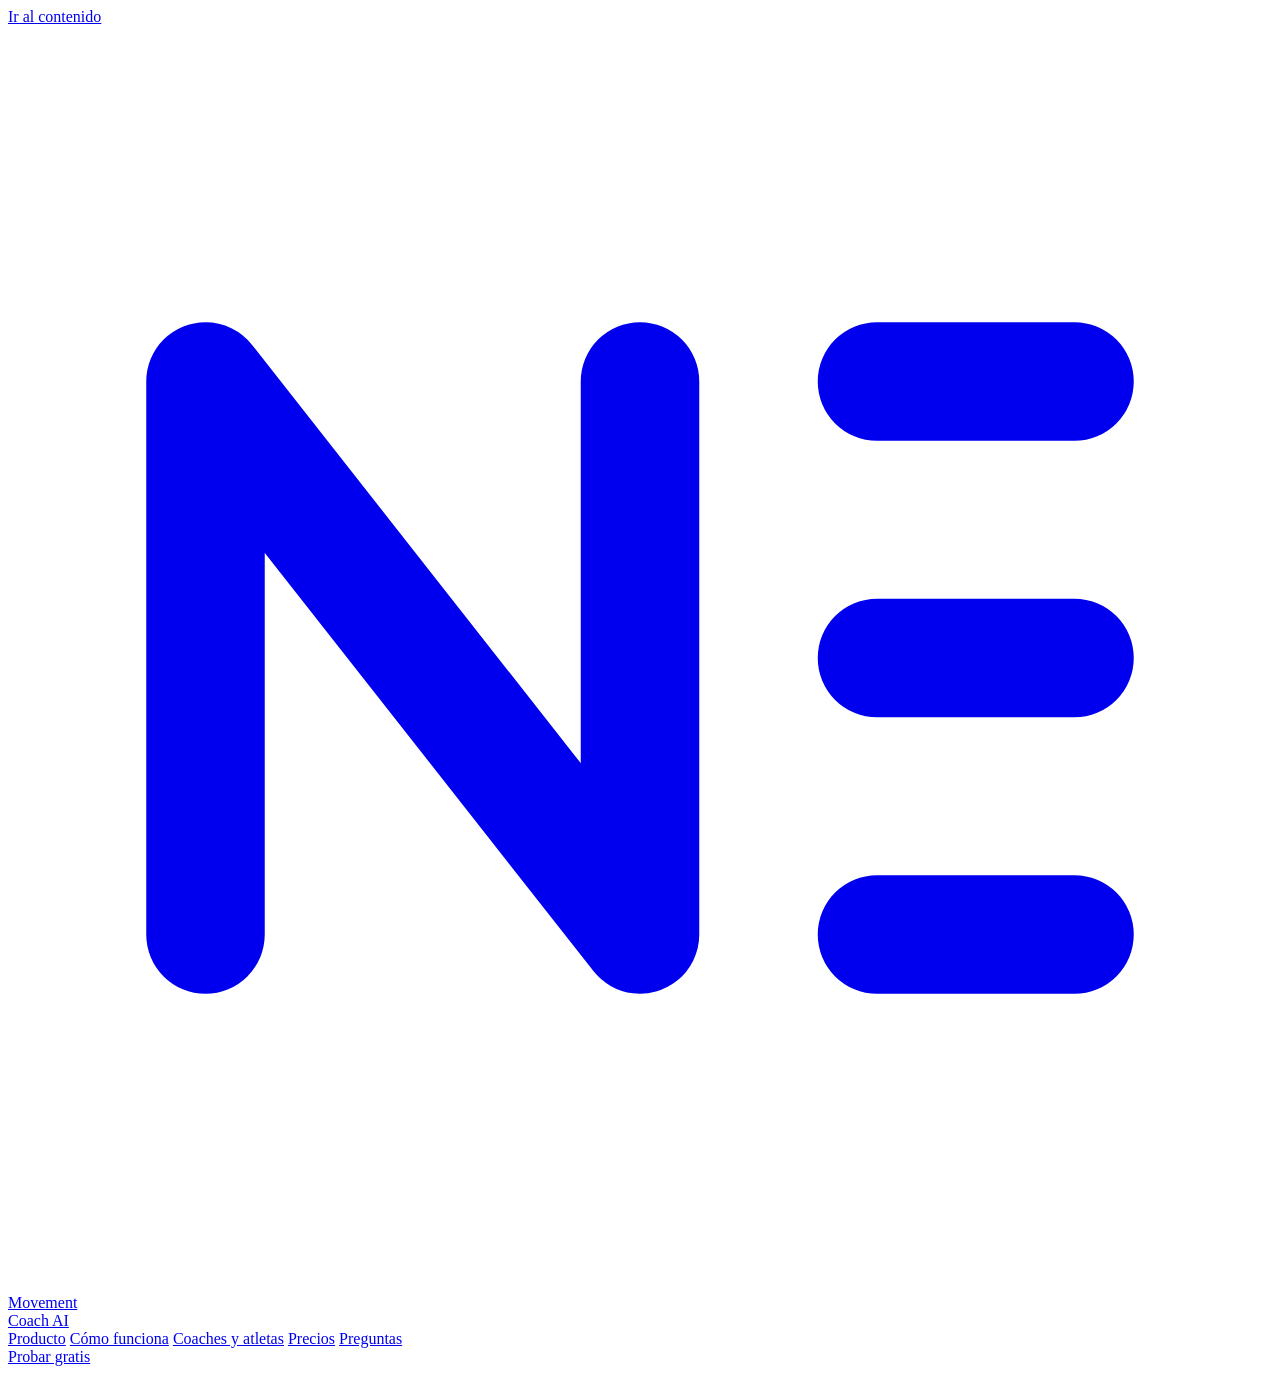
==== app/static/index.html @ e6368af0 "feat: expose exercise library in existing interface" ====
<!doctype html>
<html lang="es">
<head>
  <meta charset="utf-8">
  <!-- whatsapp-public-config -->
  <meta name="viewport" content="width=device-width, initial-scale=1, viewport-fit=cover, interactive-widget=resizes-content">
  <meta name="theme-color" content="#102f24">
  <title>Movement Coach AI | Feedback de técnica en minutos</title>
  <meta name="description" content="Analiza levantamientos, detecta repeticiones y entrega feedback técnico preciso en el momento exacto.">
  <meta property="og:title" content="Movement Coach AI | Feedback de técnica en minutos">
  <meta property="og:description" content="Video, análisis de movimiento y feedback humano para coaches y atletas.">
  <meta property="og:type" content="website">
  <link rel="icon" href="data:image/svg+xml,%3Csvg xmlns='http://www.w3.org/2000/svg' viewBox='0 0 64 64'%3E%3Cpath fill='%231469f7' d='M8 52 28 8l12 27 8-17 8 34H8Z'/%3E%3C/svg%3E">
  <link rel="stylesheet" href="/static/styles.css?v=mobile-native-1">
  <script src="/static/review-state.js" defer></script>
  <script src="/static/athlete-state.js?v=athlete-ux-2" defer></script>
  <link rel="stylesheet" href="/static/training.css?v=14">
  <script src="/static/training-voice.js?v=3" defer></script>
  <script src="/static/vendor/qrcodegen.js?v=1" defer></script>
  <script src="/static/whatsapp-link.js?v=2" defer></script>
  <script src="/static/training.js?v=16" defer></script>
  <script src="/static/app.js?v=training-audio-usage-3" defer></script>
  <script src="/static/mobile-ux.js?v=mobile-native-1" defer></script>
</head>
<body>
  <a class="skip-link" href="#workspace">Ir al contenido</a>
  <main id="workspace" tabindex="-1">
    <header class="topbar">
      <a class="brand" href="/"><svg class="logo-mark" viewBox="0 0 32 32" fill="none" aria-hidden="true"><path d="M5 23V9l11 14V9M22 9h5M22 16h5M22 23h5" stroke="currentColor" stroke-width="3" stroke-linecap="round" stroke-linejoin="round"/></svg><span>Movement<br class="brand-break"> Coach AI</span></a>
      <nav class="marketing-nav" aria-label="Navegación principal">
        <a href="#producto">Producto</a>
        <a href="#como-funciona">Cómo funciona</a>
        <a href="#roles">Coaches y atletas</a>
        <a href="#precios">Precios</a>
        <a href="#preguntas">Preguntas</a>
      </nav>
      <nav class="functional-nav" aria-label="Navegación de la aplicación" hidden>
        <a href="/exercises">Exercise Library</a>
        <a hidden data-nav-role="ATHLETE" href="/analyses/new">Nuevo análisis</a>
        <a hidden data-nav-role="ATHLETE" href="/analyses">Mis análisis</a>
        <a hidden data-nav-role="ATHLETE" href="/training">Bitácora</a>
        <a hidden data-nav-role="COACH" href="/coach/reviews">Bandeja coach</a>
        <a hidden data-nav-role="COACH" href="/coach/analyses/new">Subir video</a>
        <a hidden data-nav-role="COACH" href="/coach/athletes/new">Registrar atleta</a>
        <a hidden data-nav-role="SYSTEM_ADMIN" href="/internal/usage">Uso IA</a>
      </nav>
      <div class="auth-actions"><a class="mvp-link" href="/login">Probar gratis</a></div>
      <div class="functional-actions" hidden><span id="session-user" class="session-user"></span><button id="logout-button" class="logout-button" type="button">Salir</button></div>
    </header>

    <section id="landing-view" class="landing lp" hidden>
      <div class="lp-hero">
        <h1 id="landing-title">Feedback de técnica en minutos, <span>no en horas.</span></h1>
        <p id="landing-copy">Sube un video. La IA detecta repeticiones y ángulos clave. Tú das el feedback exacto, en el segundo exacto.</p>
        <div class="lp-actions"><a class="lp-button" href="/coach/reviews">Soy coach <span aria-hidden="true">→</span></a><a class="lp-button lp-button-line" href="/analyses/new">Soy atleta</a></div>
        <p class="lp-fine">Weightlifting · CrossFit · Fuerza <span>·</span> Sin tarjeta para empezar</p>
      </div>
      <section id="producto" class="lp-showcase" aria-label="Ejemplo del producto">
        <div class="lp-browser"><i></i><i></i><i></i><span>movementcoach.ai/analisis</span></div>
        <div class="lp-tabs" role="tablist" aria-label="Etapas del producto">
          <button class="lp-tab is-active" id="product-tab-upload" type="button" role="tab" aria-selected="true" aria-controls="product-upload" data-product-tab="upload">1 · Sube</button>
          <button class="lp-tab" id="product-tab-ai" type="button" role="tab" aria-selected="false" aria-controls="product-ai" data-product-tab="ai" tabindex="-1">2 · La IA analiza</button>
          <button class="lp-tab" id="product-tab-feedback" type="button" role="tab" aria-selected="false" aria-controls="product-feedback" data-product-tab="feedback" tabindex="-1">3 · Da feedback</button>
        </div>
        <div id="product-upload" class="lp-pane is-active" role="tabpanel" aria-labelledby="product-tab-upload"><div class="lp-drop"><b>Arrastra tu video aquí</b><p>MP4 o MOV · de lado, cuerpo completo, 30–60 s</p><span class="lp-button lp-button-small">Elegir video</span><div class="lp-progress"><i></i></div><small>Analizando movimiento… 64 %</small></div></div>
        <div id="product-ai" class="lp-pane" role="tabpanel" aria-labelledby="product-tab-ai" hidden><div class="lp-product-grid"><div class="lp-video"><video class="lp-video-image" autoplay muted loop playsinline preload="metadata" aria-label="Atleta realizando un press con landmarks de pose visibles"><source src="/static/landing-analysis-example.mp4" type="video/mp4"></video><div><span>Press · 40 kg</span><span>0:12 / 0:24</span></div><small>Rodilla 175.9°<br>Cadera 151.2°<br>Tronco 11.8°</small><p><b></b><b class="is-active"></b><b></b></p></div><div><div class="lp-metrics"><div><small>Repeticiones</small><b>3</b></div><div><small>Rodilla mín.</small><b>40.6°</b></div><div><small>Cadera mín.</small><b>39.2°</b></div><div><small>Tronco máx.</small><b>34.3°</b></div></div><p class="lp-note lp-good"><b>✓</b>Buena profundidad en la recepción.</p><p class="lp-note lp-warn"><b>!</b>Mantén el pecho arriba en la extensión.</p></div></div></div>
        <div id="product-feedback" class="lp-pane" role="tabpanel" aria-labelledby="product-tab-feedback" hidden><div class="lp-product-grid"><div class="lp-video"><video class="lp-video-image" autoplay muted loop playsinline preload="metadata" aria-label="Atleta realizando un press con landmarks de pose visibles"><source src="/static/landing-analysis-example.mp4" type="video/mp4"></video><div><span>Rep 2</span><span>00:12.60</span></div><p><b></b><b class="is-active"></b><b></b></p></div><div><p class="lp-note"><b>00:12</b><span><strong>Corregir</strong><br>Cierra más rápido la extensión de cadera.</span></p><p class="lp-note"><b>00:21</b><span><strong>Comentario</strong><br>Mejor rep de la serie, repite esa salida.</span></p><p class="lp-note lp-plan"><b>Plan</b><span>Próxima sesión: 3×3 al 70 % con foco en el jalón.</span></p></div></div></div>
      </section>

      <section id="como-funciona" class="lp-section lp-centered"><span class="lp-eyebrow">Cómo funciona</span><h2>De video a progreso en 4 pasos</h2><p class="lp-sub">Sin planillas ni revisar video cuadro a cuadro.</p><div class="lp-steps"><article><h3>Sube un video</h3><p>Desde el celular o el computador.</p></article><article><h3>La IA analiza</h3><p>Repeticiones, ángulos y momentos clave.</p></article><article><h3>Revisa y corrige</h3><p>Comenta y clasifica cada repetición.</p></article><article><h3>Da feedback</h3><p>Fortalezas, foco y plan de la próxima sesión.</p></article></div></section>
      <section class="lp-section lp-alt"><div class="lp-inner"><span class="lp-eyebrow">Qué obtienes</span><h2>Todo lo que necesitas para revisar mejor</h2><div class="lp-bento"><article class="lp-wide"><i>◎</i><h3>Video anotado con ángulos</h3><p>Rodilla, cadera y tronco medidos cuadro a cuadro, sobre el video del atleta.</p></article><article class="lp-wide"><i>≡</i><h3>Repeticiones detectadas</h3><p>Timeline por repetición para saltar directo a la mejor y a la que hay que trabajar.</p></article><article><i>✎</i><h3>Comentarios en el segundo exacto</h3><p>El atleta ve tu corrección justo donde ocurre.</p></article><article><i>★</i><h3>Resumen por sesión</h3><p>Fortalezas, foco principal y próxima sesión.</p></article><article><i>◷</i><h3>Bandeja de revisiones</h3><p>Pendientes, en revisión y completadas en un vistazo.</p></article></div></div></section>
      <section id="roles" class="lp-section"><div class="lp-centered"><span class="lp-eyebrow">Para cada rol</span><h2>Una herramienta, dos formas de usarla</h2></div><div class="lp-roles"><article class="lp-role lp-role-dark"><span class="lp-eyebrow">Coaches</span><h3>Revisa más atletas, con más criterio</h3><p>La IA prepara el análisis y tú decides qué corregir.</p><ul><li>Bandeja de revisiones</li><li>Comentarios anclados al video</li><li>Plan de la próxima sesión</li></ul><a class="lp-button lp-button-light" href="/coach/reviews">Probar como coach →</a></article><article class="lp-role"><span class="lp-eyebrow">Atletas</span><h3>Entiende tu técnica y mejora cada semana</h3><p>Métricas claras y feedback humano sobre tus propios videos.</p><ul><li>Análisis automático al subir</li><li>Historial de tus levantamientos</li><li>Pide revisión a un coach</li></ul><a class="lp-button" href="/analyses/new">Probar como atleta →</a></article></div></section>
      <section id="precios" class="lp-section lp-alt"><div class="lp-inner lp-centered"><span class="lp-eyebrow">Precios</span><h2>Empieza gratis. Crece cuando lo necesites.</h2><p class="lp-sub">Precios de ejemplo; ajústalos a tu modelo.</p><div class="lp-toggle" role="group" aria-label="Periodicidad de precios"><button class="is-active" type="button" data-price-cycle="m" aria-pressed="true">Mensual</button><button type="button" data-price-cycle="a" aria-pressed="false">Anual · -20 %</button></div><div class="lp-plans"><article><h3>Atleta</h3><p>Para probar el análisis.</p><strong>$0 <small>/mes</small></strong><ul><li>3 análisis al mes</li><li>Video anotado y métricas</li><li>Historial básico</li></ul><a class="lp-button lp-button-line" href="/analyses/new">Empezar gratis</a></article><article class="lp-featured"><span>Más elegido</span><h3>Coach</h3><p>Para coaches independientes.</p><strong><b data-m="29" data-a="23">$29</b> <small>/mes</small></strong><ul><li>Hasta 30 atletas</li><li>Bandeja de revisiones</li><li>Comentarios y resumen por sesión</li></ul><a class="lp-button" href="/coach/reviews">Probar gratis</a></article><article><h3>Studio</h3><p>Para equipos y gimnasios.</p><strong><b data-m="79" data-a="63">$79</b> <small>/mes</small></strong><ul><li>Varios coaches</li><li>Atletas ilimitados</li><li>Soporte prioritario</li></ul><a class="lp-button lp-button-line" href="mailto:ventas@movementcoach.ai">Hablar con ventas</a></article></div></div></section>
      <section id="preguntas" class="lp-section lp-centered"><span class="lp-eyebrow">Preguntas</span><h2>Lo que suelen preguntar</h2><div class="lp-faq"><details><summary>¿Qué necesito para analizar un video?</summary><p>Un MP4 o MOV grabado de lado, con el cuerpo completo en cuadro y buena luz.</p></details><details><summary>¿La IA reemplaza al coach?</summary><p>No. La IA organiza repeticiones y mediciones; el feedback final es criterio profesional.</p></details><details><summary>¿El atleta ve el feedback?</summary><p>Sí. Recibe tus comentarios y puede saltar al momento exacto del video.</p></details><details><summary>¿Mis videos son privados?</summary><p>Solo los ven el atleta y el coach que revisa el análisis.</p></details></div></section>
      <div class="lp-final"><h2>Convierte cada video en una oportunidad de coaching</h2><p>Menos tiempo en análisis. Más tiempo haciendo mejores atletas.</p><a class="lp-button lp-button-light" href="/login">Probar gratis →</a></div>
      <footer class="lp-footer"><span>© 2026 Movement Coach AI</span><span>Términos · Privacidad · Contacto</span></footer>
    </section>

    <section id="login-view" hidden>
      <div class="hero auth-hero"><h1>Bienvenido de vuelta</h1><p>Ingresa con tus credenciales para continuar.</p></div>
      <form id="login-form" class="card auth-card">
        <label>Usuario
          <input name="username" type="text" required autocomplete="username" placeholder="Ej. gaston o carlos" autofocus>
        </label>
        <label>Contraseña<input name="password" type="password" required autocomplete="current-password" placeholder="Tu contraseña"></label>
        <div class="form-actions"><button type="submit">Entrar</button><span id="login-status" role="status"></span></div>
        <p class="muted auth-help">Demo disponible: <b>gaston</b>, <b>carlos</b>, <b>anais</b>, <b>pablo</b> o <b>admin</b>.</p>
      </form>
    </section>

    <section id="usage-view" hidden>
      <div class="section-head">
        <div><h1>Uso de IA</h1><p class="section-context">Vista interna · Operación</p></div>
      </div>
      <p class="muted">Consumo reportado de análisis, interpretación de WOD y dictado. Los tokens de razonamiento ya están incluidos en la salida. La bitácora se registra desde esta actualización.</p>
      <div id="usage-totals" class="metrics"></div>
      <section class="card"><h2>Consumo por modelo</h2><div id="usage-by-model"></div></section>
      <section class="card"><h2>Bitácora por atleta</h2><div id="usage-by-athlete"></div></section>
      <section class="card"><h2>Últimas operaciones con IA</h2><div id="usage-recent-runs"></div></section>
      <p id="usage-status" class="muted" role="status"></p>
    </section>

    <section id="demo-view" hidden>
      <div class="hero">
        <h1>De video a feedback humano</h1>
        <p>Un recorrido breve para mostrar cómo atleta, análisis IA y coach trabajan sobre el mismo entrenamiento.</p>
      </div>
      <div class="demo-flow">
        <article class="card"><span class="step">1</span><h2>Atleta</h2><p><b>Gastón Demo</b> sube el video y define su objetivo.</p><a class="button-link" href="/login">Entrar como atleta</a></article>
        <article class="card"><span class="step">2</span><h2>Análisis IA</h2><p>Se generan video anotado, métricas y repeticiones detectadas.</p><a class="button-link" href="/login">Ver mi espacio</a></article>
        <article class="card"><span class="step">3</span><h2>Coach</h2><p><b>Carlos</b> · Weightlifting<br><b>Annais</b> · Fuerza<br><b>Pablo</b> · CrossFit</p><a class="button-link" href="/login">Entrar como coach</a></article>
        <article class="card"><span class="step">4</span><h2>Feedback</h2><p>El coach comenta momentos del video, clasifica repeticiones y entrega el plan de la próxima sesión.</p></article>
      </div>
    </section>

    <section id="new-view" hidden>
      <div class="hero">
        <h1>Nuevo análisis</h1>
        <p>Sube un video para revisar tu técnica, métricas y repeticiones.</p>
      </div>
      <form id="analysis-form" class="card" enctype="multipart/form-data">
        <div class="form-grid">
          <label>Ejercicio
            <select name="exercise" required>
              <option value="">Selecciona un ejercicio</option>
              <option>Sentadilla</option>
              <option>Peso muerto</option>
              <option>Thruster</option>
              <option>Clean</option>
              <option>Clean &amp; Jerk</option>
              <option>Snatch</option>
              <option>Press</option>
              <option>Otro</option>
            </select>
          </label>
          <label>Carga (kg) <span class="muted">· opcional</span>
            <input name="load_kg" type="number" min="0" step="0.1" inputmode="decimal" placeholder="Ej. 60">
          </label>
          <label>Vista del video
            <select name="view" id="analysis-view" required>
              <option value="side">De costado</option>
              <option value="front">De frente</option>
            </select>
            <span class="field-hint">Selecciona el encuadre predominante. De frente prioriza simetría; de costado, profundidad, cadera y tronco.</span>
          </label>
        </div>
        <label>Objetivo
          <textarea name="objective" required maxlength="1000" rows="3" placeholder="¿Qué quieres observar o mejorar?"></textarea>
          <span class="field-hint">Obligatorio. Ejemplos: «Revisar mi profundidad» o «Mantener el tronco estable».</span>
        </label>
        <div class="upload-zone">
          <p><strong>Antes de subir tu video</strong></p>
          <ul><li>Cuerpo completo visible.</li><li>Iluminación suficiente.</li><li>Encuadre de frente o de costado acorde al ejercicio.</li></ul>
          <label for="athlete-file">Seleccionar o reemplazar video</label>
          <input id="athlete-file" name="file" type="file" accept=".mp4,.mov,.m4v,.avi,video/*" required>
          <small>MP4, MOV, M4V o AVI</small>
          <p id="selected-file" role="status">Ningún video seleccionado.</p>
          <video id="upload-preview" class="upload-preview" controls muted playsinline hidden></video>
        </div>
        <div class="athlete-readiness"><strong id="form-readiness" role="status"></strong><ul id="analysis-requirements"></ul></div>
        <div class="form-actions">
          <button id="go" type="submit" disabled>Subir y analizar video</button>
          <span id="status" role="status" aria-live="polite"></span>
          <progress id="upload-progress" max="100" value="0" aria-label="Progreso de subida" hidden></progress>
        </div>
      </form>
    </section>

    <section id="coach-new-analysis-view" hidden>
      <div class="hero"><h1>Subir video de atleta</h1><p>Crea el análisis y la revisión directamente para tu alumno.</p></div>
      <form id="coach-analysis-form" class="card" enctype="multipart/form-data">
        <div class="form-grid">
          <label>Atleta<select name="athlete_id" id="coach-athlete" required><option value="">Cargando atletas…</option></select></label>
          <label>Ejercicio<select name="exercise" required><option value="">Selecciona un ejercicio</option><option>Sentadilla</option><option>Peso muerto</option><option>Thruster</option><option>Clean</option><option>Clean &amp; Jerk</option><option>Snatch</option><option>Press</option><option>Otro</option></select></label>
          <label>Carga (kg) <span class="muted">· opcional</span><input name="load_kg" type="number" min="0" step="0.1" inputmode="decimal"></label>
          <label>Vista<select name="view" required><option value="side">De costado</option><option value="front">De frente</option></select></label>
        </div>
        <label>Objetivo<textarea name="objective" required maxlength="1000" rows="3" placeholder="¿Qué quieres revisar con el atleta?"></textarea></label>
        <label class="upload-zone">Archivo de video<input name="file" type="file" accept=".mp4,.mov,.m4v,.avi,video/*" required><span class="upload-zone-copy"><b>Selecciona el video del atleta</b><small>MP4, MOV, M4V o AVI · cuerpo completo y buena luz.</small></span></label>
        <div class="form-actions"><button type="submit">Crear análisis y revisión</button><span id="coach-upload-status" role="status"></span></div>
      </form>
    </section>

    <section id="coach-new-athlete-view" hidden>
      <div class="hero"><h1>Registrar atleta</h1><p>Crea un acceso para tu atleta y luego podrás subir un video en su nombre.</p></div>
      <form id="coach-athlete-form" class="card auth-card">
        <label>Nombre completo<input name="name" required maxlength="160" autocomplete="name" placeholder="Nombre del atleta"></label>
        <label>Usuario<input name="username" required maxlength="40" autocomplete="username" placeholder="Ej. maria.gonzalez"></label>
        <label>Contraseña inicial<input name="password" type="password" required minlength="8" maxlength="200" autocomplete="new-password" placeholder="Mínimo 8 caracteres"></label>
        <div class="form-actions"><button type="submit">Registrar atleta</button><span id="coach-athlete-status" role="status"></span></div>
      </form>
    </section>

    <section id="list-view" hidden>
      <div class="section-head">
        <div><h1>Mis análisis</h1></div>
        <a class="button-link" href="/analyses/new">Nuevo análisis</a>
      </div>
      <p id="list-status" role="status" aria-live="polite"></p>
      <div id="analysis-filters" class="filter-chips" aria-label="Filtrar análisis por estado"></div>
      <div id="analysis-list"></div>
    </section>

    <section id="detail-view" hidden>
      <a class="back-link" href="/analyses">← Mis análisis</a>
      <div class="section-head detail-head">
        <div><h1 id="detail-title">Análisis</h1></div>
        <span id="detail-status" class="state"></span>
      </div>
      <p id="detail-meta" class="muted"></p>
      <p id="detail-objective"></p>
      <section id="athlete-first-look" class="card" hidden><h2>Qué mirar primero</h2><p id="athlete-first-look-copy"></p><button id="athlete-first-moment" class="secondary-button" type="button" hidden>Ver primer momento</button></section>
      <div id="review-cta" class="card review-cta" hidden>
        <h2 id="review-cta-title">Tu siguiente paso</h2>
        <p id="review-cta-copy"></p>
        <a id="request-review-link" class="button-link"></a>
      </div>
      <div id="detail-action-feedback" class="card success-card" hidden role="status"></div>
      <div id="detail-connection" class="card" hidden role="status"></div>
      <div id="detail-error" class="card error-card" hidden role="alert"></div>
      <div id="athlete-coach-feedback" hidden></div>
      <div id="review-status" hidden></div>
      <div id="detail-completed" hidden>
        <div class="card athlete-player"><h2>Video anotado · análisis automático</h2><p class="muted">Usa los comentarios y las repeticiones para ir directamente a un momento del video.</p><video id="annotated-video" controls playsinline preload="metadata"></video></div>
        <section id="athlete-ai-observations" class="card ai-observations" hidden><h2>Momentos destacados · análisis automático</h2><p class="muted">Sugerencias automáticas para orientar tu observación. No son feedback del coach.</p><div id="athlete-ai-observations-list"></div></section>
        <div class="card"><h2>Métricas del análisis automático</h2><div id="metrics" class="metrics"></div></div>
        <div class="card"><h2>Repeticiones detectadas</h2><div id="reps"></div></div>
        <details class="card"><summary>Video original</summary><video id="original-video" controls playsinline preload="metadata"></video></details>
        <div id="detail-preflight" class="card" hidden></div>
        <details class="card"><summary>JSON técnico</summary><pre id="technical-json"></pre></details>
      </div>
      <section id="reanalyze-card" class="card" hidden>
        <h2>Reanalizar este video</h2>
        <p class="muted">Crea un nuevo análisis con el mismo video y conserva el historial anterior.</p>
        <div class="form-grid">
          <label>Ejercicio
            <select id="reanalyze-exercise"><option>Sentadilla</option><option>Peso muerto</option><option>Thruster</option><option>Clean</option><option>Clean &amp; Jerk</option><option>Snatch</option><option>Press</option><option>Otro</option></select>
          </label>
          <label>Vista
            <select id="reanalyze-view"><option value="side">De costado</option><option value="front">De frente</option></select>
            <span class="field-hint">El encuadre debe coincidir con el video original.</span>
          </label>
        </div>
        <div class="form-actions"><button id="reanalyze-submit" class="secondary-button" type="button">Reanalizar video</button><span id="reanalyze-status" role="status"></span></div>
      </section>
    </section>

    <section id="coach-selection-view" hidden>
      <a id="selection-back" class="back-link">← Volver al análisis</a>
      <div class="hero">
        <h1>Elige un coach</h1>
        <p>El coach revisará tu video y dejará comentarios y un plan para tu próxima sesión. Podrás consultarlos desde Mis análisis.</p>
      </div>
      <section id="selection-requests" class="card" hidden><h2>Solicitudes existentes</h2><div id="selection-requests-list"></div></section>
      <p id="coach-selection-status" role="status" aria-live="polite"></p>
      <div id="coach-list" class="coach-list"></div>
    </section>

    <section id="coach-reviews-view" hidden>
      <div class="section-head">
        <div><h1>Mis revisiones</h1><p id="coach-identity" class="section-context">Coach</p></div>
      </div>
      <label class="review-filter">Estado
        <select id="review-filter">
          <option value="">Todas</option>
          <option value="PENDING">Pendientes</option>
          <option value="IN_REVIEW">En revisión</option>
          <option value="COMPLETED">Completadas</option>
        </select>
      </label>
      <p id="coach-reviews-status" role="status" aria-live="polite"></p>
      <div id="coach-review-filters" class="filter-chips" aria-label="Filtrar revisiones por estado"></div>
      <div id="coach-reviews-list"></div>
    </section>

    <section id="coach-review-detail-view" hidden>
      <a id="coach-review-back" class="back-link">← Mis revisiones</a>
      <div class="section-head detail-head">
        <div><h1 id="coach-review-title">Revisión</h1><p class="section-context">Vista demo · Coach</p></div>
        <span id="coach-review-state" class="state"></span>
      </div>
      <p id="coach-review-meta" class="muted"></p>
      <p id="coach-review-objective"></p>
      <div id="coach-preflight" class="card" hidden></div>
      <div id="coach-start-card" class="card" hidden>
        <h2>Revisión pendiente</h2>
        <p class="muted">Marca la revisión como iniciada antes de trabajar sobre ella.</p>
        <button id="coach-start-review" type="button">Iniciar revisión</button>
      </div>
      <div id="coach-completed-card" class="card success-card" hidden><h2>Revisión completada</h2><p><span id="coach-completed-recipient"></span> Esta revisión quedó bloqueada para edición.</p></div>
      <section class="card review-readiness" aria-label="Requisitos para completar"><h2>Para completar la revisión</h2><ul id="coach-close-requirements"></ul><p id="coach-draft-status" role="status">Sin cambios pendientes</p><p class="muted">Completar la revisión bloquea la edición y deja el feedback disponible para el atleta.</p></section>
      <div class="grid">
        <div class="card studio-player-card">
          <div class="review-player">
          <h2>Video anotado</h2>
          <video id="coach-annotated-video" controls playsinline preload="metadata"></video>
          <div class="video-controls" aria-label="Controles de velocidad">
            <span>Tiempo: <b id="coach-video-time">00:00.00</b></span>
            <button type="button" data-rate="0.25">0.25x</button>
            <button type="button" data-rate="0.5">0.5x</button>
            <button type="button" data-rate="1">1x</button>
          </div>
          </div>
      <section id="coach-review-moments" class="review-moments"><h2>Momentos para revisar</h2><p id="coach-moments-intro"></p><p class="muted">Son sugerencias para orientar tu revisión. Tú decides qué incluir en el feedback.</p><div id="coach-moments-navigation"></div><div id="coach-review-moments-list"></div></section>
      <div id="coach-annotation-editor" class="context-editor" hidden>
        <h2 id="coach-annotation-editor-title">Agregar comentario</h2>
        <p id="coach-annotation-time" class="muted"></p>
        <label>Tipo
          <select id="coach-annotation-type">
            <option value="COMMENT">COMMENT</option>
            <option value="REVIEW">REVIEW</option>
            <option value="CORRECT">CORRECT</option>
            <option value="PRIORITY">PRIORITY</option>
          </select>
        </label>
        <label>Texto
          <textarea id="coach-annotation-text" maxlength="2000" rows="3" required></textarea>
        </label>
        <label>Repetición <span class="muted">· opcional</span>
          <select id="coach-annotation-repetition"><option value="">Sin repetición</option></select>
        </label>
        <div class="form-actions">
          <button id="coach-annotation-save" type="button">Guardar comentario</button>
          <button id="coach-annotation-cancel" class="secondary-button" type="button">Cancelar</button>
        </div>
      </div>
      <section class="context-repetitions"><h2>Repeticiones y comentarios</h2><div id="coach-reps"></div><div id="coach-timeline-annotations"></div></section>
        </div>
        <div class="card"><h2>Video original</h2><video id="coach-original-video" controls playsinline preload="metadata"></video></div>
      </div>
      <div class="card"><h2>Análisis IA</h2><div id="coach-metrics" class="metrics"></div></div>
      <div id="coach-repetition-correction" class="card">
        <h2>Corregir repeticiones</h2>
        <p class="muted">Descarta una detección falsa o agrega una repetición que la IA no encontró.</p>
        <div class="form-grid">
          <label>Inicio (s)<input id="manual-rep-start" type="number" min="0" step="0.01"></label>
          <label>Punto bajo (s)<input id="manual-rep-bottom" type="number" min="0" step="0.01"></label>
          <label>Fin (s)<input id="manual-rep-end" type="number" min="0" step="0.01"></label>
        </div>
        <label>Nota <span class="muted">· opcional</span><input id="manual-rep-note" maxlength="1000" placeholder="Ej. La IA fusionó dos repeticiones"></label>
        <div class="form-actions"><button id="manual-rep-save" type="button">Agregar repetición manual</button><span id="manual-rep-status" class="muted" role="status"></span></div>
      </div>
      <div class="card coach-annotations-card">
        <div class="section-head compact-head"><h2>Feedback del coach</h2><button id="coach-add-annotation" type="button">+ Agregar comentario</button></div>
        <p id="coach-annotations-status" class="muted" role="status"></p>
        <div id="coach-annotations-list"></div>
      </div>
      <div id="coach-summary-card" class="card">
        <h2>Resumen del coach</h2>
        <label>Fortalezas
          <textarea id="coach-strengths" maxlength="4000" rows="3"></textarea>
        </label>
        <label>Principal punto a trabajar
          <textarea id="coach-main-focus" maxlength="4000" rows="3"></textarea>
        </label>
        <label>Próxima sesión
          <textarea id="coach-next-session" maxlength="4000" rows="3"></textarea>
        </label>
        <label>Resumen adicional <span class="muted">· opcional</span>
          <textarea id="coach-summary" maxlength="4000" rows="3"></textarea>
        </label>
        <div class="form-actions">
          <button id="coach-save-summary" type="button">Guardar resumen</button>
          <button id="coach-complete-review" type="button">Guardar y completar revisión</button>
          <span id="coach-summary-status" class="muted" role="status"></span>
        </div>
      </div>
      <details class="card"><summary>JSON técnico</summary><pre id="coach-technical-json"></pre></details>
      <div id="coach-review-error" class="card error-card" hidden></div>
    </section>
  </main>
</body>
</html>
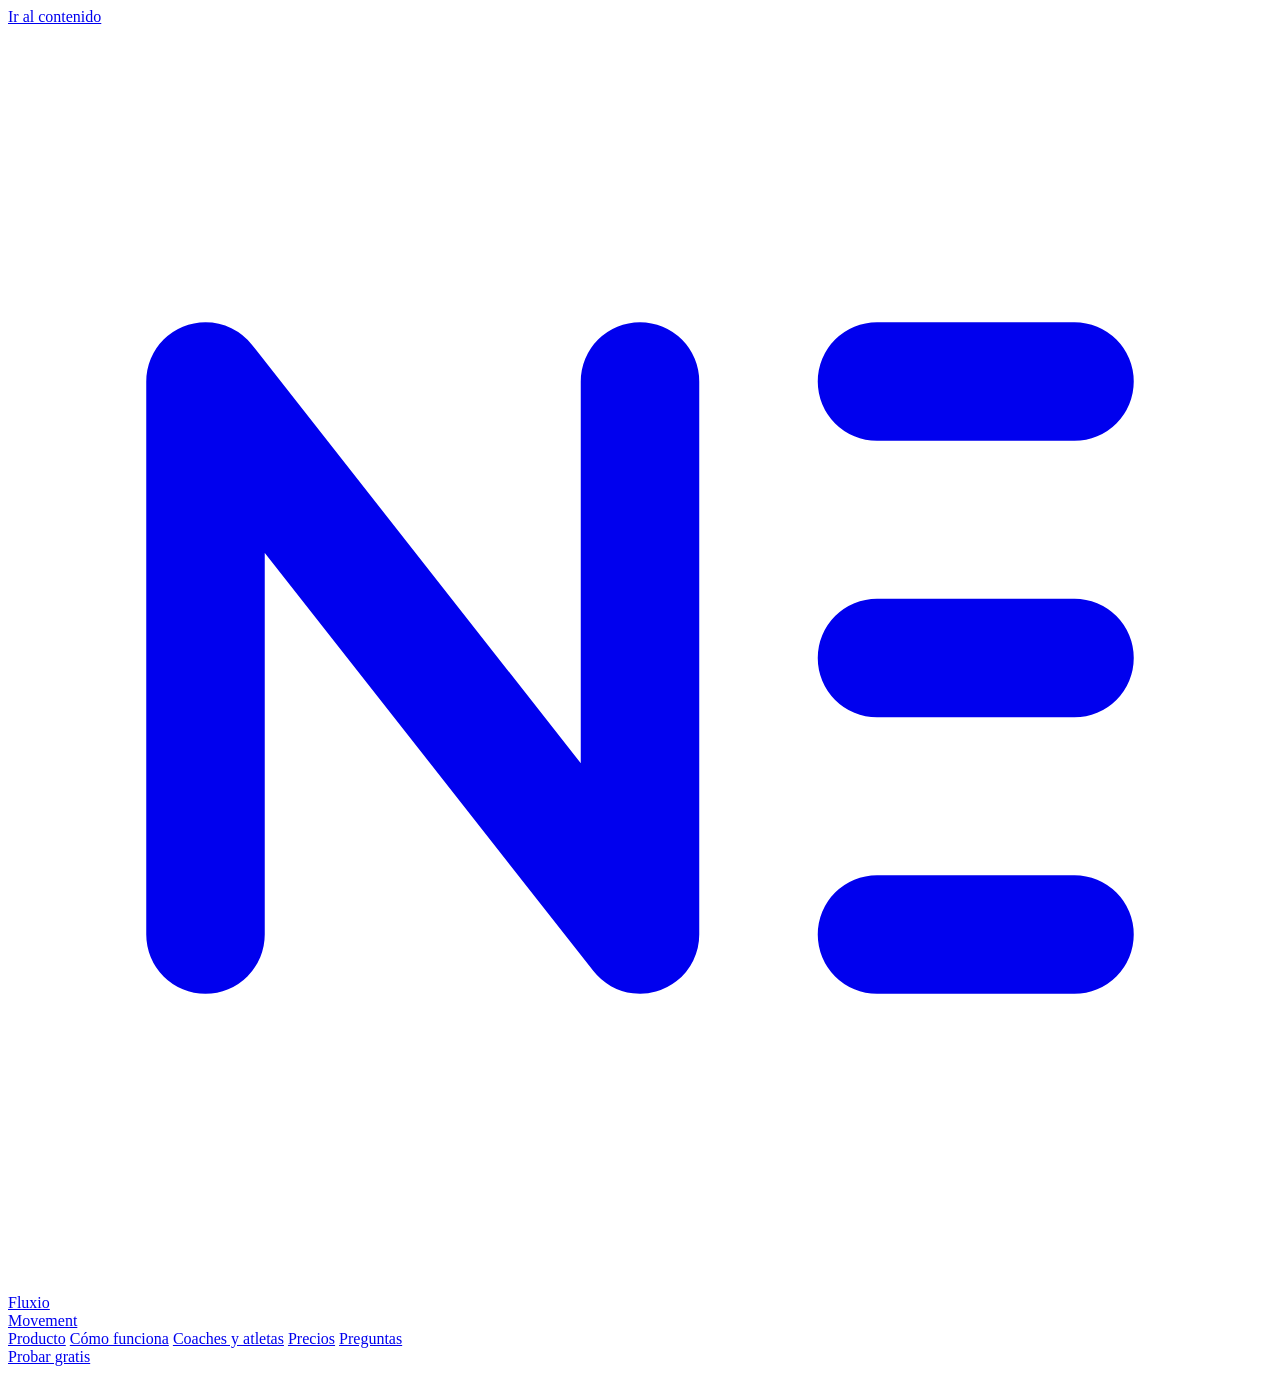
==== commit daa4bb6a: "feat: redesign training journal and weekly sharing experience" ====
--- a/app/static/index.html
+++ b/app/static/index.html
@@ -14,19 +14,21 @@
   <link rel="stylesheet" href="/static/styles.css?v=mobile-native-1">
   <script src="/static/review-state.js" defer></script>
   <script src="/static/athlete-state.js?v=athlete-ux-2" defer></script>
-  <link rel="stylesheet" href="/static/training.css?v=14">
+  <link rel="stylesheet" href="/static/training.css?v=15">
+  <link rel="stylesheet" href="/static/visual-v2.css?v=3">
+  <link rel="stylesheet" href="/static/weekly-expanded.css?v=1">
   <script src="/static/training-voice.js?v=3" defer></script>
   <script src="/static/vendor/qrcodegen.js?v=1" defer></script>
-  <script src="/static/whatsapp-link.js?v=2" defer></script>
-  <script src="/static/training.js?v=16" defer></script>
+  <script src="/static/whatsapp-link.js?v=recomposition-3" defer></script>
+  <script src="/static/training.js?v=21" defer></script>
   <script src="/static/app.js?v=training-audio-usage-3" defer></script>
-  <script src="/static/mobile-ux.js?v=mobile-native-1" defer></script>
+  <script src="/static/mobile-ux.js?v=visual-v2-1" defer></script>
 </head>
 <body>
   <a class="skip-link" href="#workspace">Ir al contenido</a>
   <main id="workspace" tabindex="-1">
     <header class="topbar">
-      <a class="brand" href="/"><svg class="logo-mark" viewBox="0 0 32 32" fill="none" aria-hidden="true"><path d="M5 23V9l11 14V9M22 9h5M22 16h5M22 23h5" stroke="currentColor" stroke-width="3" stroke-linecap="round" stroke-linejoin="round"/></svg><span>Movement<br class="brand-break"> Coach AI</span></a>
+      <a class="brand" href="/"><svg class="logo-mark" viewBox="0 0 32 32" fill="none" aria-hidden="true"><path d="M5 23V9l11 14V9M22 9h5M22 16h5M22 23h5" stroke="currentColor" stroke-width="3" stroke-linecap="round" stroke-linejoin="round"/></svg><span>Fluxio<br class="brand-break"> Movement</span></a>
       <nav class="marketing-nav" aria-label="Navegación principal">
         <a href="#producto">Producto</a>
         <a href="#como-funciona">Cómo funciona</a>
@@ -35,7 +37,6 @@
         <a href="#preguntas">Preguntas</a>
       </nav>
       <nav class="functional-nav" aria-label="Navegación de la aplicación" hidden>
-        <a href="/exercises">Exercise Library</a>
         <a hidden data-nav-role="ATHLETE" href="/analyses/new">Nuevo análisis</a>
         <a hidden data-nav-role="ATHLETE" href="/analyses">Mis análisis</a>
         <a hidden data-nav-role="ATHLETE" href="/training">Bitácora</a>
